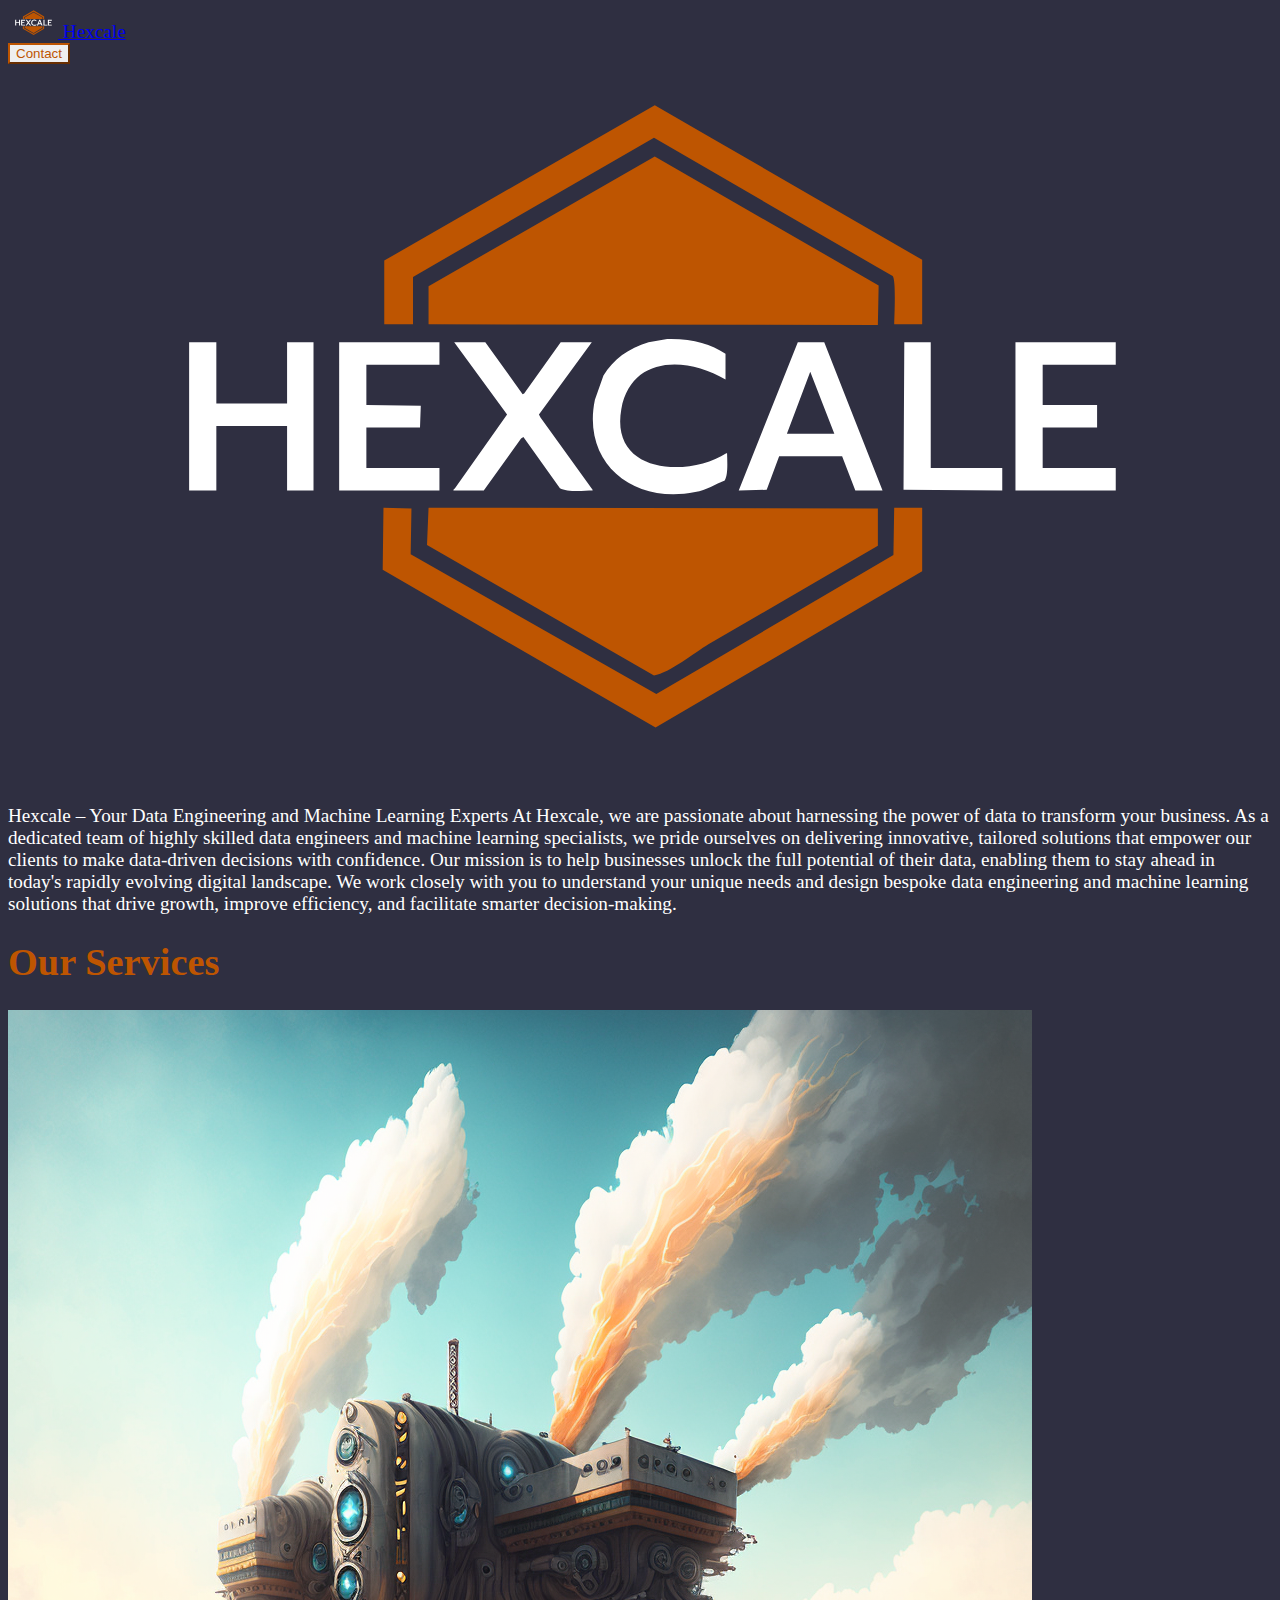
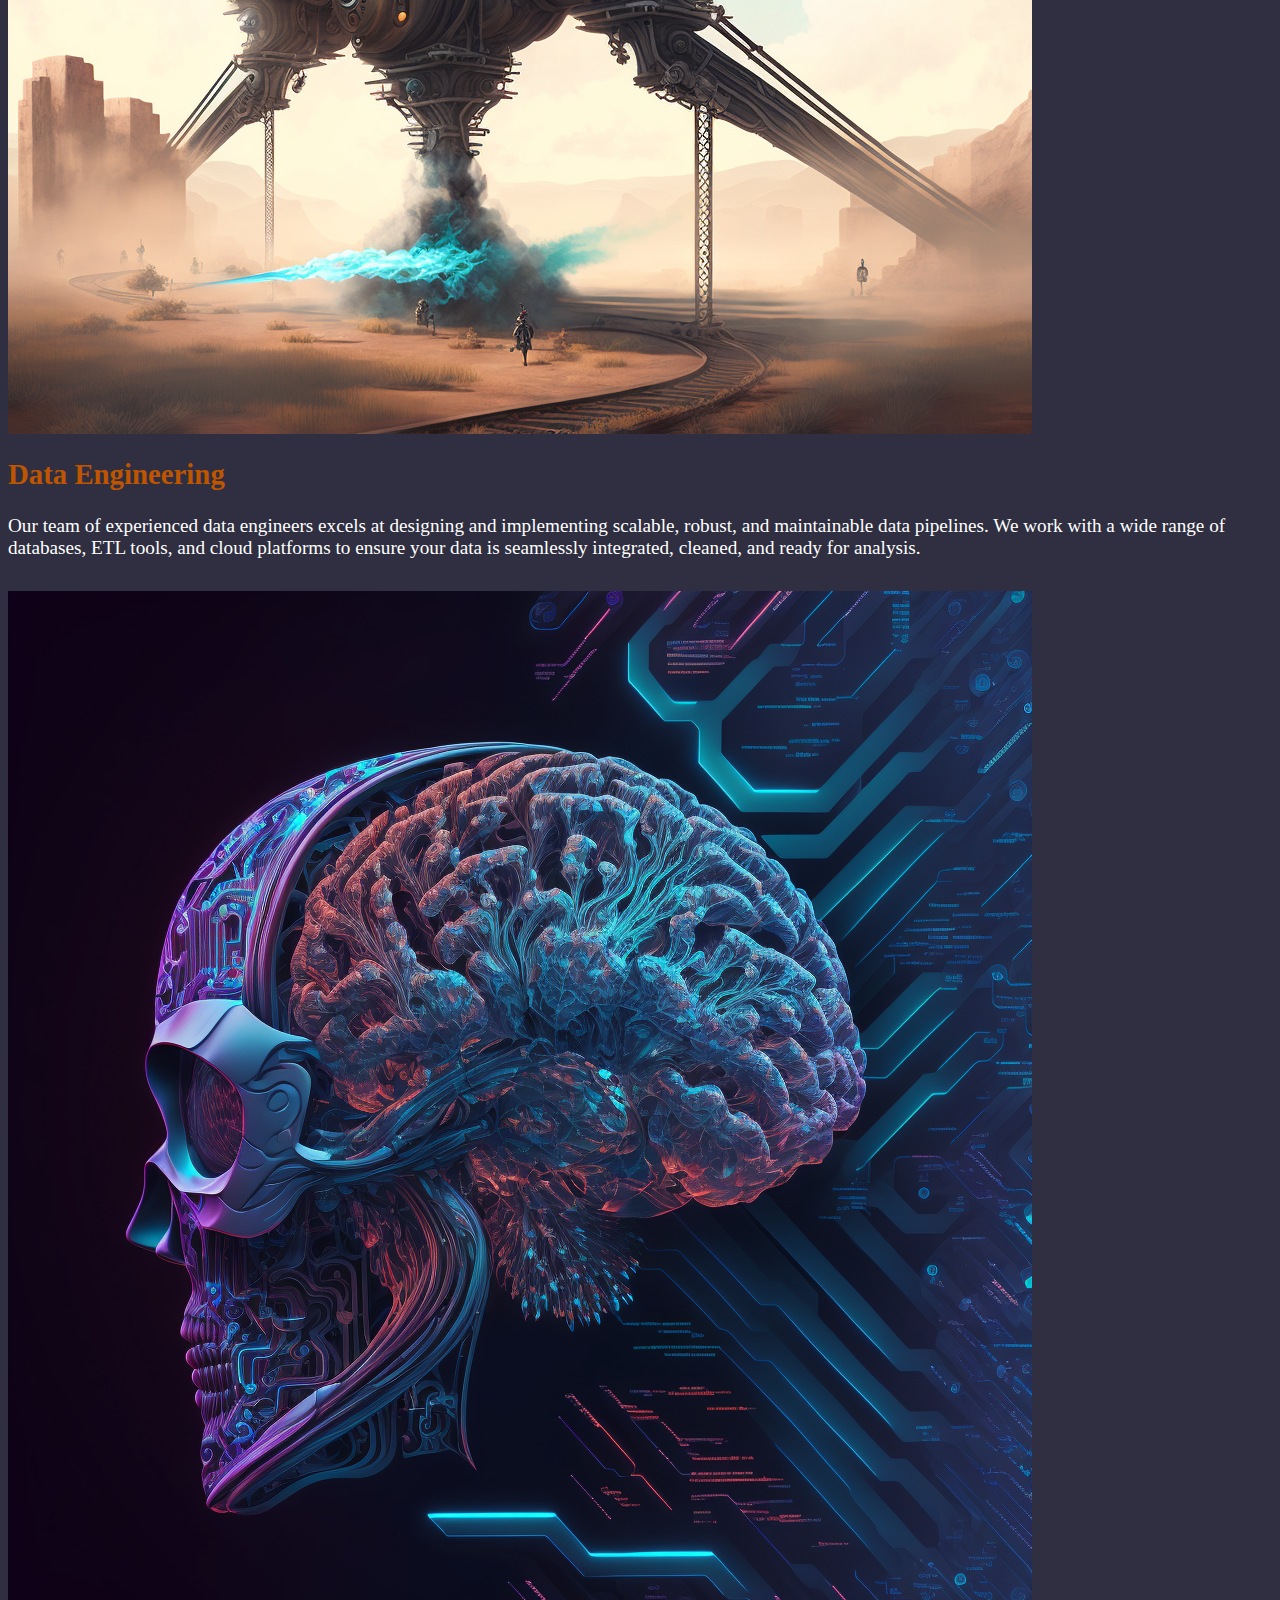
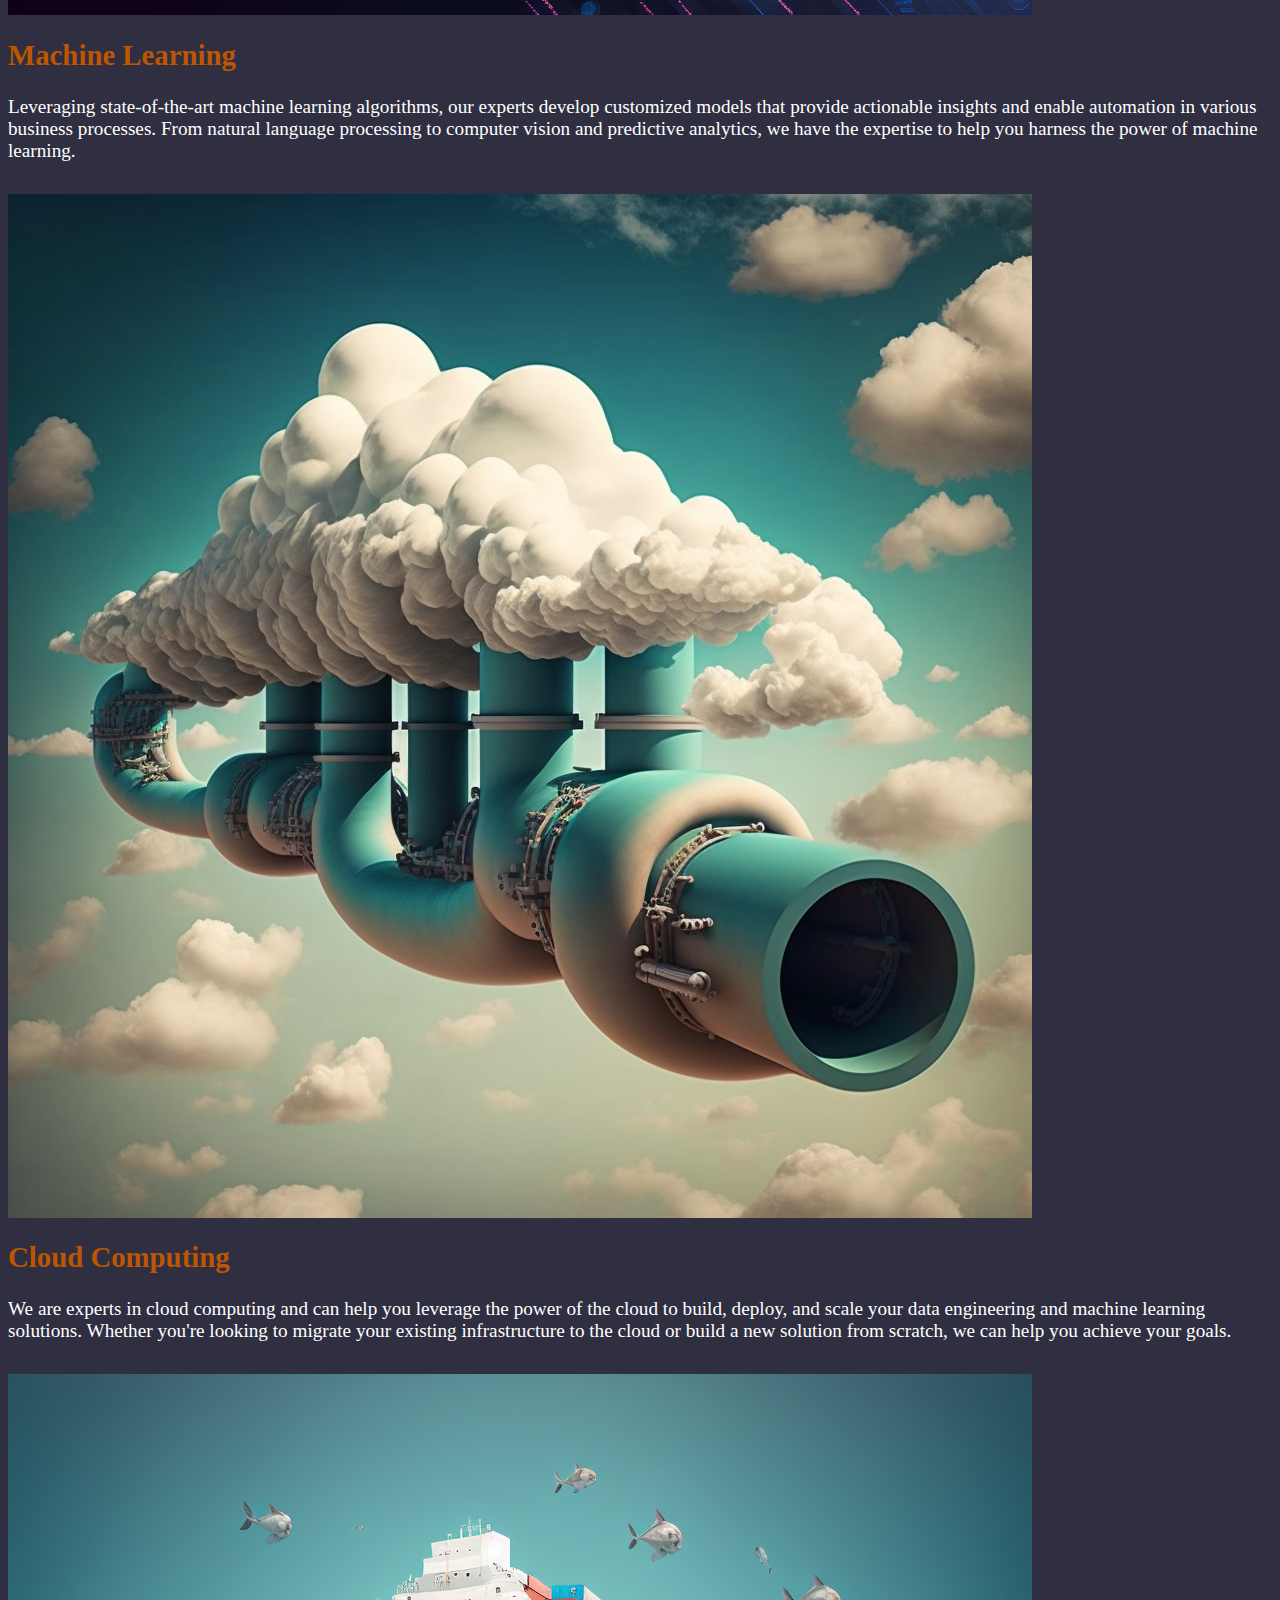
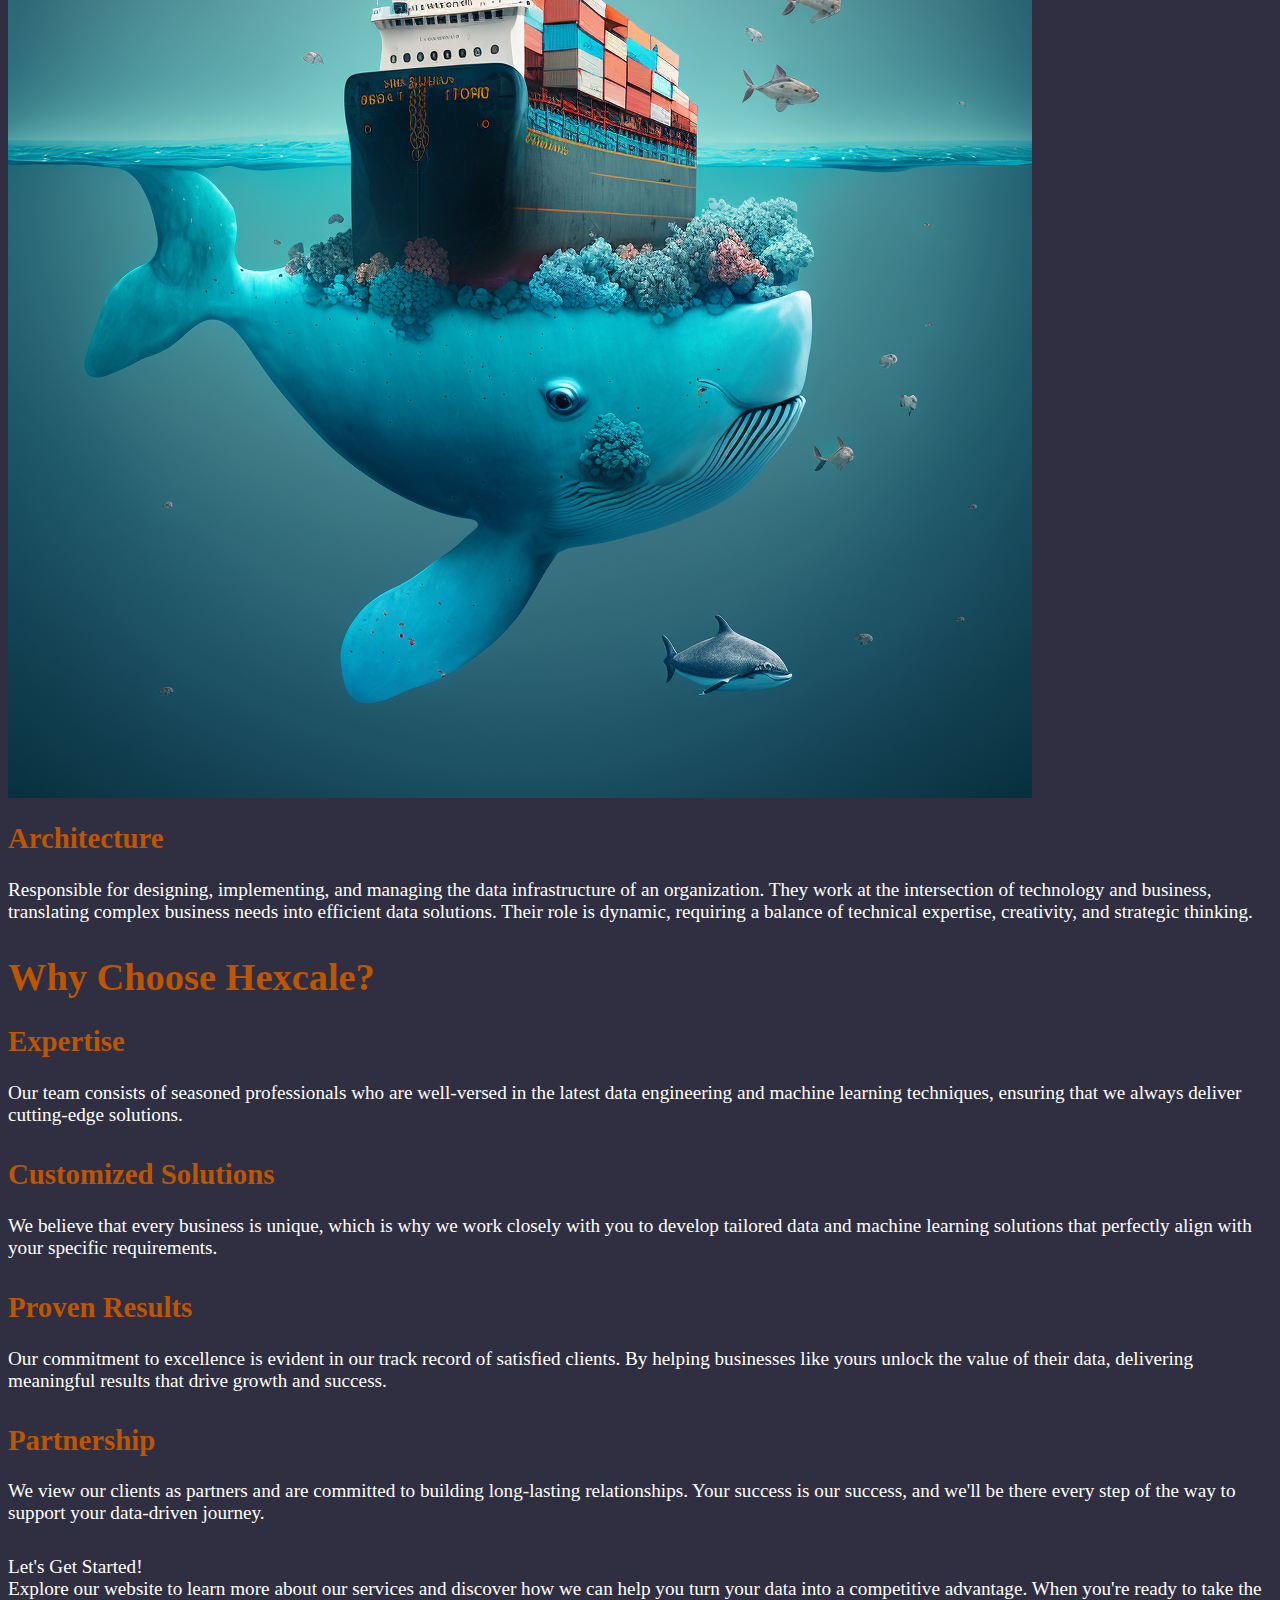
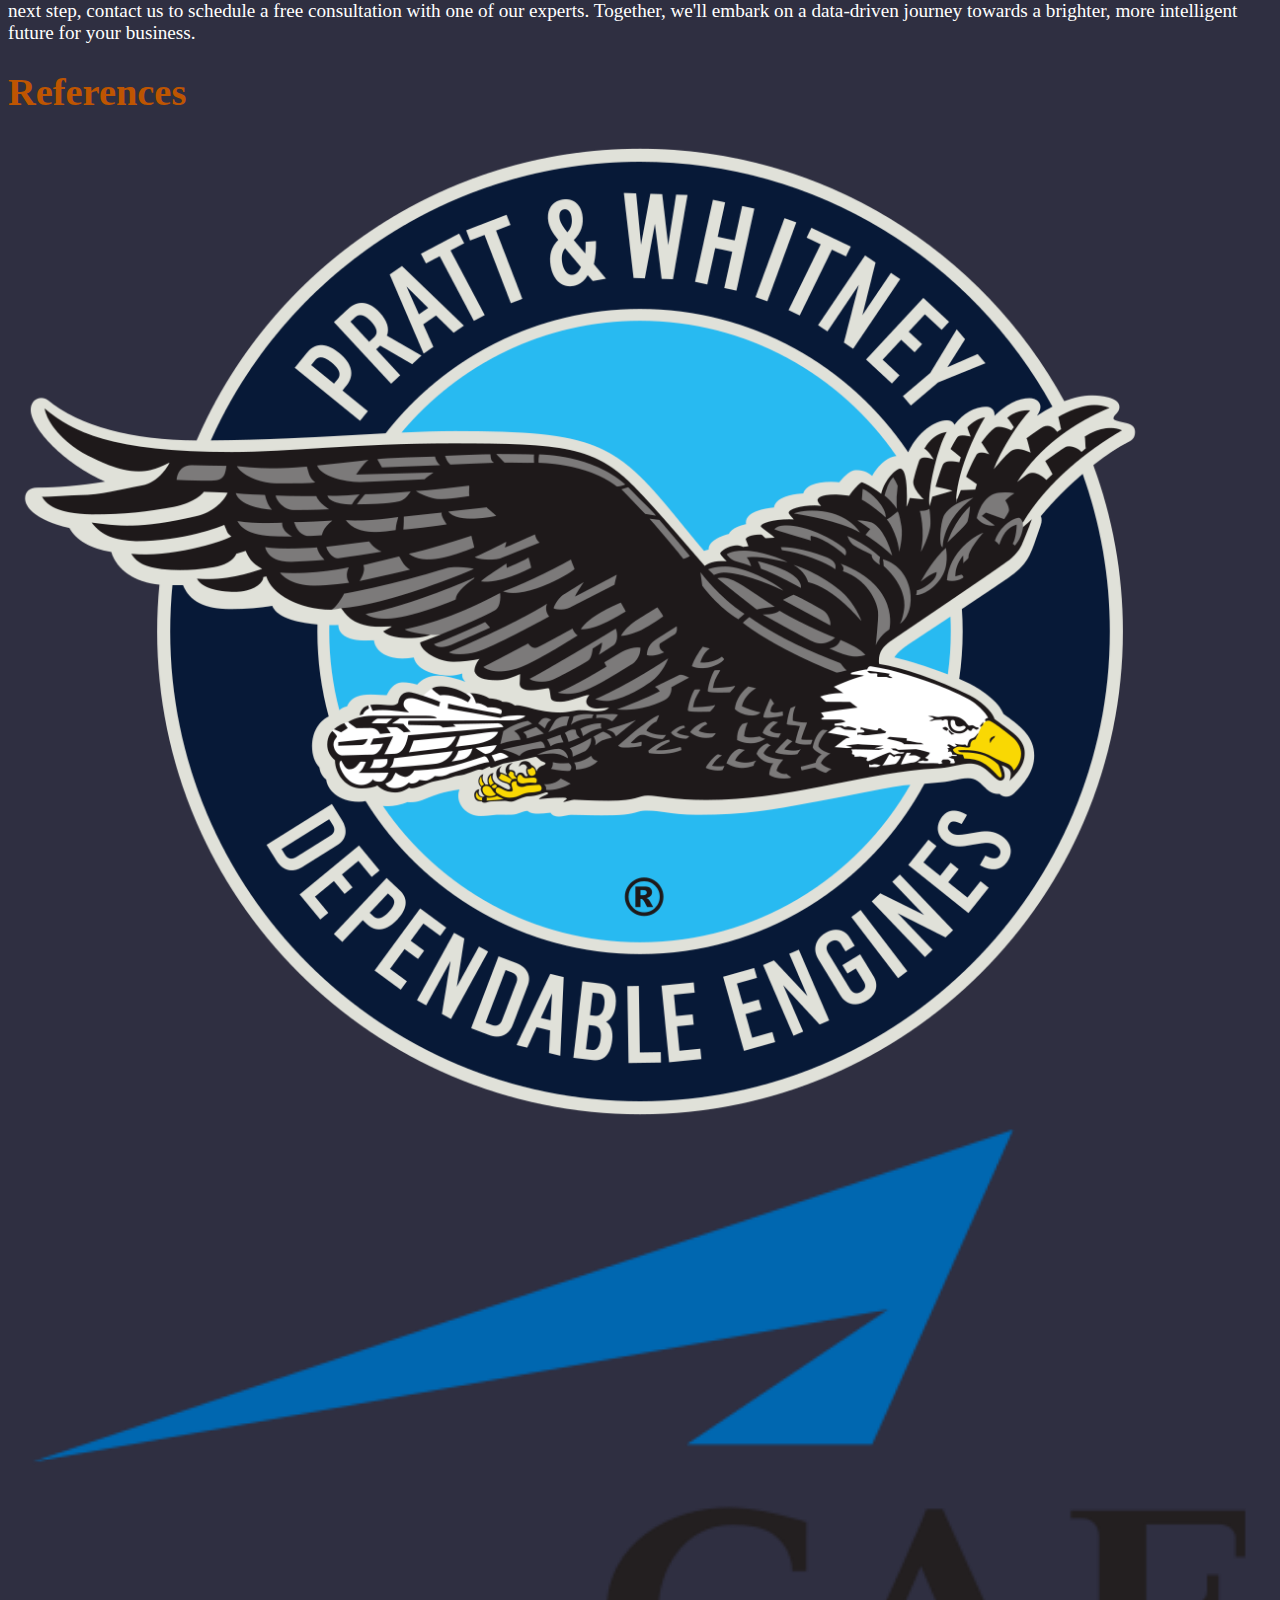
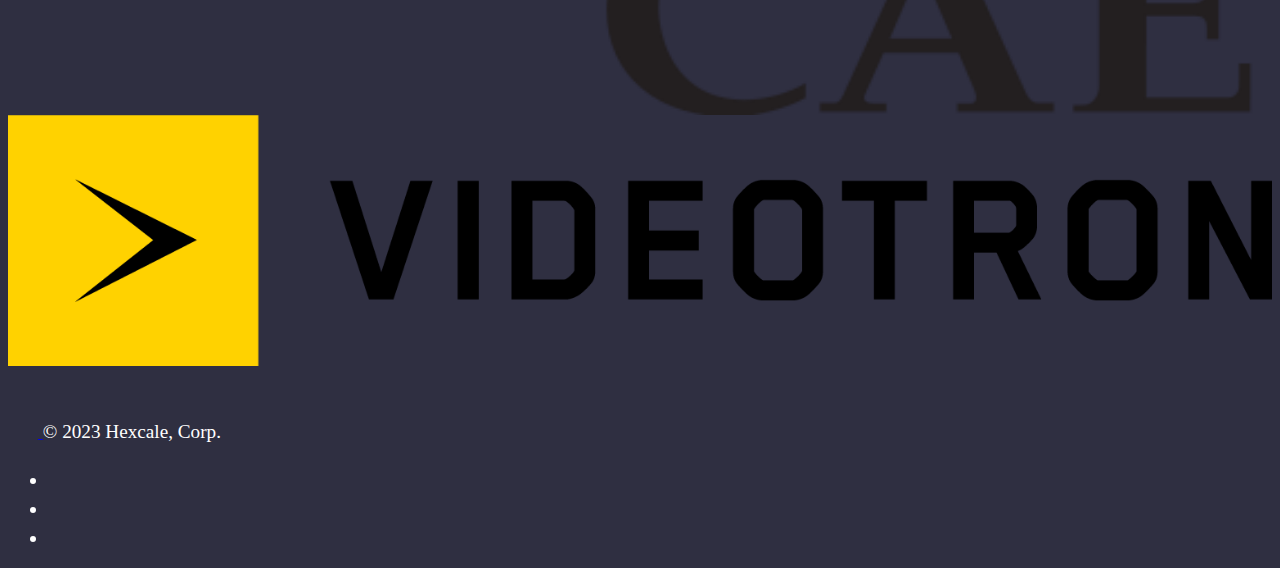
==== src/index.html @ 1b217c20 "firebase deployment" ====
<html>
    <head>
        <meta charset="UTF-8">
        <meta name="viewport" content="width=device-width, initial-scale=1.0">
        <meta name="description" content="Hexcale, Data Engineering Consulting Firm in Canada. We specialize in designing, implementing, and optimizing data pipelines for businesses across various industries. Contact us for expert data solutions.">
        <meta name="keywords" content="data engineering, consulting, firm, Canada, data pipelines, data solutions, architect, cloud, AWS, Azure, Hexcale, freelance">
        <meta name="author" content="Hexcale">
        <title>Data Engineering Consulting Firm Canada</title>
        
        <!-- Open Graph / Facebook -->
        <meta property="og:type" content="website">
        <meta property="og:url" content="https://www.hexcale.ca">
        <meta property="og:title" content="Hexcale">
        <meta property="og:description" content="Hexcale, Data Engineering Consulting Firm in Canada. We specialize in designing, implementing, and optimizing data pipelines for businesses across various industries. Contact us for expert data solutions.">
        <meta property="og:image" content="https://www.yourfirmname.com/images/og-image.jpg">
    
        <!-- Twitter -->
        <meta property="twitter:card" content="summary_large_image">
        <meta property="twitter:url" content="https://www.hexcale.ca">
        <meta property="twitter:title" content="Hexcale">
        <meta property="twitter:description" content="Hexcale, Data Engineering Consulting Firm in Canada. We specialize in designing, implementing, and optimizing data pipelines for businesses across various industries. Contact us for expert data solutions.">
        <meta property="twitter:image" content="https://www.yourfirmname.com/images/twitter-image.jpg">
    
        <title>Hexcale</title>
        <link href="https://cdn.jsdelivr.net/npm/bootstrap@5.3.0-alpha3/dist/css/bootstrap.min.css" rel="stylesheet" integrity="sha384-KK94CHFLLe+nY2dmCWGMq91rCGa5gtU4mk92HdvYe+M/SXH301p5ILy+dN9+nJOZ" crossorigin="anonymous">
        <link rel="stylesheet" href="style.css">
    </head>
    <body>
        <nav class="navbar bg-dark" data-bs-theme="dark">
            <div class="container-fluid">
              <a class="navbar-brand" href="#">
                <img src="img/logo.svg" alt="Logo" width="50" height="30" class="d-inline-block align-text-top">
                Hexcale
              </a>
              <form action="mailto:contact@hexcale.ca">
                <button class="btn btn-outline-hexcale" href="">Contact</button>
              </form>
            </div>
        </nav>
        <div class="container text-center">
            <div class="row">
              <div class="col">

              </div>
              <div class="col">
                <img src="img/logo.svg" width="100%" alt="">
              </div>
              <div class="col">

              </div>
            </div>
            <div class="row">
                <div class="col">
                    <p>
                        Hexcale – Your Data Engineering and Machine Learning Experts
                        At Hexcale, we are passionate about harnessing the power of data to transform your business. As a dedicated team of highly skilled data engineers and machine learning specialists, we pride ourselves on delivering innovative, tailored solutions that empower our clients to make data-driven decisions with confidence.
                        Our mission is to help businesses unlock the full potential of their data, enabling them to stay ahead in today's rapidly evolving digital landscape. We work closely with you to understand your unique needs and design bespoke data engineering and machine learning solutions that drive growth, improve efficiency, and facilitate smarter decision-making.
                    </p>
                </div>
            </div>
            <div class="row">
                <div class="col">
                    <h1>Our Services</h1>
                </div>
            </div>
            <div class="row">
                <div class="col">
                    <div class="card">
                        <img src="img/dataeng.png" class="card-img-top" alt="Abstract representation of a machine extracting resources">
                        <div class="card-body">
                            <h2>Data Engineering</h2>
                            <p class="card-text">Our team of experienced data engineers excels at designing and implementing scalable, robust, and maintainable data pipelines. We work with a wide range of databases, ETL tools, and cloud platforms to ensure your data is seamlessly integrated, cleaned, and ready for analysis.</p>
                        </div>
                    </div>
                    <div class="card">
                        <img src="img/AI.png" class="card-img-top" alt="Abstract representation of an humanoid ehanced face">
                        <div class="card-body">
                            <h2>Machine Learning</h2>
                            <p class="card-text">
                                Leveraging state-of-the-art machine learning algorithms, our experts develop customized models that provide actionable insights and enable automation in various business processes. From natural language processing to computer vision and predictive analytics, we have the expertise to help you harness the power of machine learning.
                            </p>
                        </div>
                    </div>
                </div>
                <div class="col">
                    <div class="card">
                        <img src="img/cloud.png" class="card-img-top" alt="Pipelines in the cloud">
                        <div class="card-body">
                            <h2>Cloud Computing</h2>
                            <p class="card-text">
                                We are experts in cloud computing and can help you leverage the power of the cloud to build, deploy, and scale your data engineering and machine learning solutions. Whether you're looking to migrate your existing infrastructure to the cloud or build a new solution from scratch, we can help you achieve your goals.
                            </p>
                        </div>
                    </div>
                    <div class="card">
                        <img src="img/datarchitect.png" class="card-img-top" alt="Docker deployment representated as a wale">
                        <div class="card-body">
                            <h2>Architecture</h2>
                            <p class="card-text">
                                Responsible for designing, implementing, and managing the data infrastructure of an organization. They work at the intersection of technology and business, translating complex business needs into efficient data solutions. Their role is dynamic, requiring a balance of technical expertise, creativity, and strategic thinking.
                            </p>
                        </div>
                    </div>
                </div>
            </div>

            <div class="row">
                <h1>Why Choose Hexcale?</h1>
                <div class="col">
                    <div class="card">
                        <div class="card-body">
                            <h2>Expertise</h2>
                            <p class="card-text">
                                Our team consists of seasoned professionals who are well-versed in the latest data engineering and machine learning techniques, ensuring that we always deliver cutting-edge solutions.
                            </p>    
                        </div>
                    </div>
                    <div class="card">
                        <div class="card-body">
                            <h2>Customized Solutions</h2>
                            <p class="card-text">
                                We believe that every business is unique, which is why we work closely with you to develop tailored data and machine learning solutions that perfectly align with your specific requirements.
                            </p>
                        </div>
                    </div>
                </div>
                <div class="col">
                    <div class="card">
                        <div class="card-body">
                            <h2>Proven Results</h2>
                            <p class="card-text">
                                Our commitment to excellence is evident in our track record of satisfied clients. By helping businesses like yours unlock the value of their data, delivering meaningful results that drive growth and success.
                            </p>
                        </div>
                    </div>
                    <div class="card">
                        <div class="card-body">
                            <h2>Partnership</h2>
                            <p class="card-text">
                                We view our clients as partners and are committed to building long-lasting relationships. Your success is our success, and we'll be there every step of the way to support your data-driven journey.
                            </p>
                        </div>
                    </div>
                </div>
            </div>
            <div class="row">
                <p>
                    Let's Get Started!
                    <br>
                    Explore our website to learn more about our services and discover how we can help you turn your data into a competitive advantage. When you're ready to take the next step, contact us to schedule a free consultation with one of our experts. Together, we'll embark on a data-driven journey towards a brighter, more intelligent future for your business.
                </p>
            </div>
            
            <div class="row">
                <div class="col">
                    <h1>References</h1>
                </div>
            </div>
            <div class="row">
                <div class="col">
                    <img src="img/clients/Pratt_&_Whitney_logo.svg.png" alt="Pratt&Whitney Canada Logo" width="100%">
                </div>
                <div class="col">
                    <img src="img/clients/cae.png" alt="CAE Logo" width="100%">
                </div>
                <div class="col">
                    <img src="img/clients/Videotron_2017_logo.png" alt="Videotron Logo" width="100%">
                </div>
            </div>
            <footer class="d-flex flex-wrap justify-content-between align-items-center py-3 my-4 border-top">
                <div class="col-md-4 d-flex align-items-center">
                <a href="/" class="mb-3 me-2 mb-md-0 text-muted lh-1">
                    <svg class="bi" width="30" height="24"><use xlink:href="#bootstrap"></use></svg>
                </a>
                <span class="mb-3 mb-md-0">© 2023 Hexcale, Corp.</span>
                </div>

                <ul class="nav col-md-4 justify-content-end list-unstyled d-flex">
                <li class="ms-3"><a class="text-muted" href="#"><svg class="bi" width="24" height="24"><use xlink:href="#twitter"></use></svg></a></li>
                <li class="ms-3"><a class="text-muted" href="#"><svg class="bi" width="24" height="24"><use xlink:href="#instagram"></use></svg></a></li>
                <li class="ms-3"><a class="text-muted" href="#"><svg class="bi" width="24" height="24"><use xlink:href="#facebook"></use></svg></a></li>
                </ul>
            </footer>
        <script src="https://cdn.jsdelivr.net/npm/bootstrap@5.3.0-alpha3/dist/js/bootstrap.bundle.min.js" integrity="sha384-ENjdO4Dr2bkBIFxQpeoTz1HIcje39Wm4jDKdf19U8gI4ddQ3GYNS7NTKfAdVQSZe" crossorigin="anonymous"></script>   
    </body>

</html>
---- src/style.css ----
body
{
    background-color: #2f2f41;
    color: white;
    font-size: 1.2em;
}

.card{
    margin-bottom: 2rem;
    border-color: #be5501;
    background-color: #2f2f41;
    color: white;
}

h1, h2, h3, h4, h5, h6
{
    color: #be5501;
}

footer{
    margin-top: 3rem;
    color: white;
}

form{
    margin: 0;
}

.btn-outline-hexcale{
    color:#be5501;
    border-color: #be5501;
}

.btn-outline-hexcale:hover{
    background-color: #be5501;
    color: white;
}
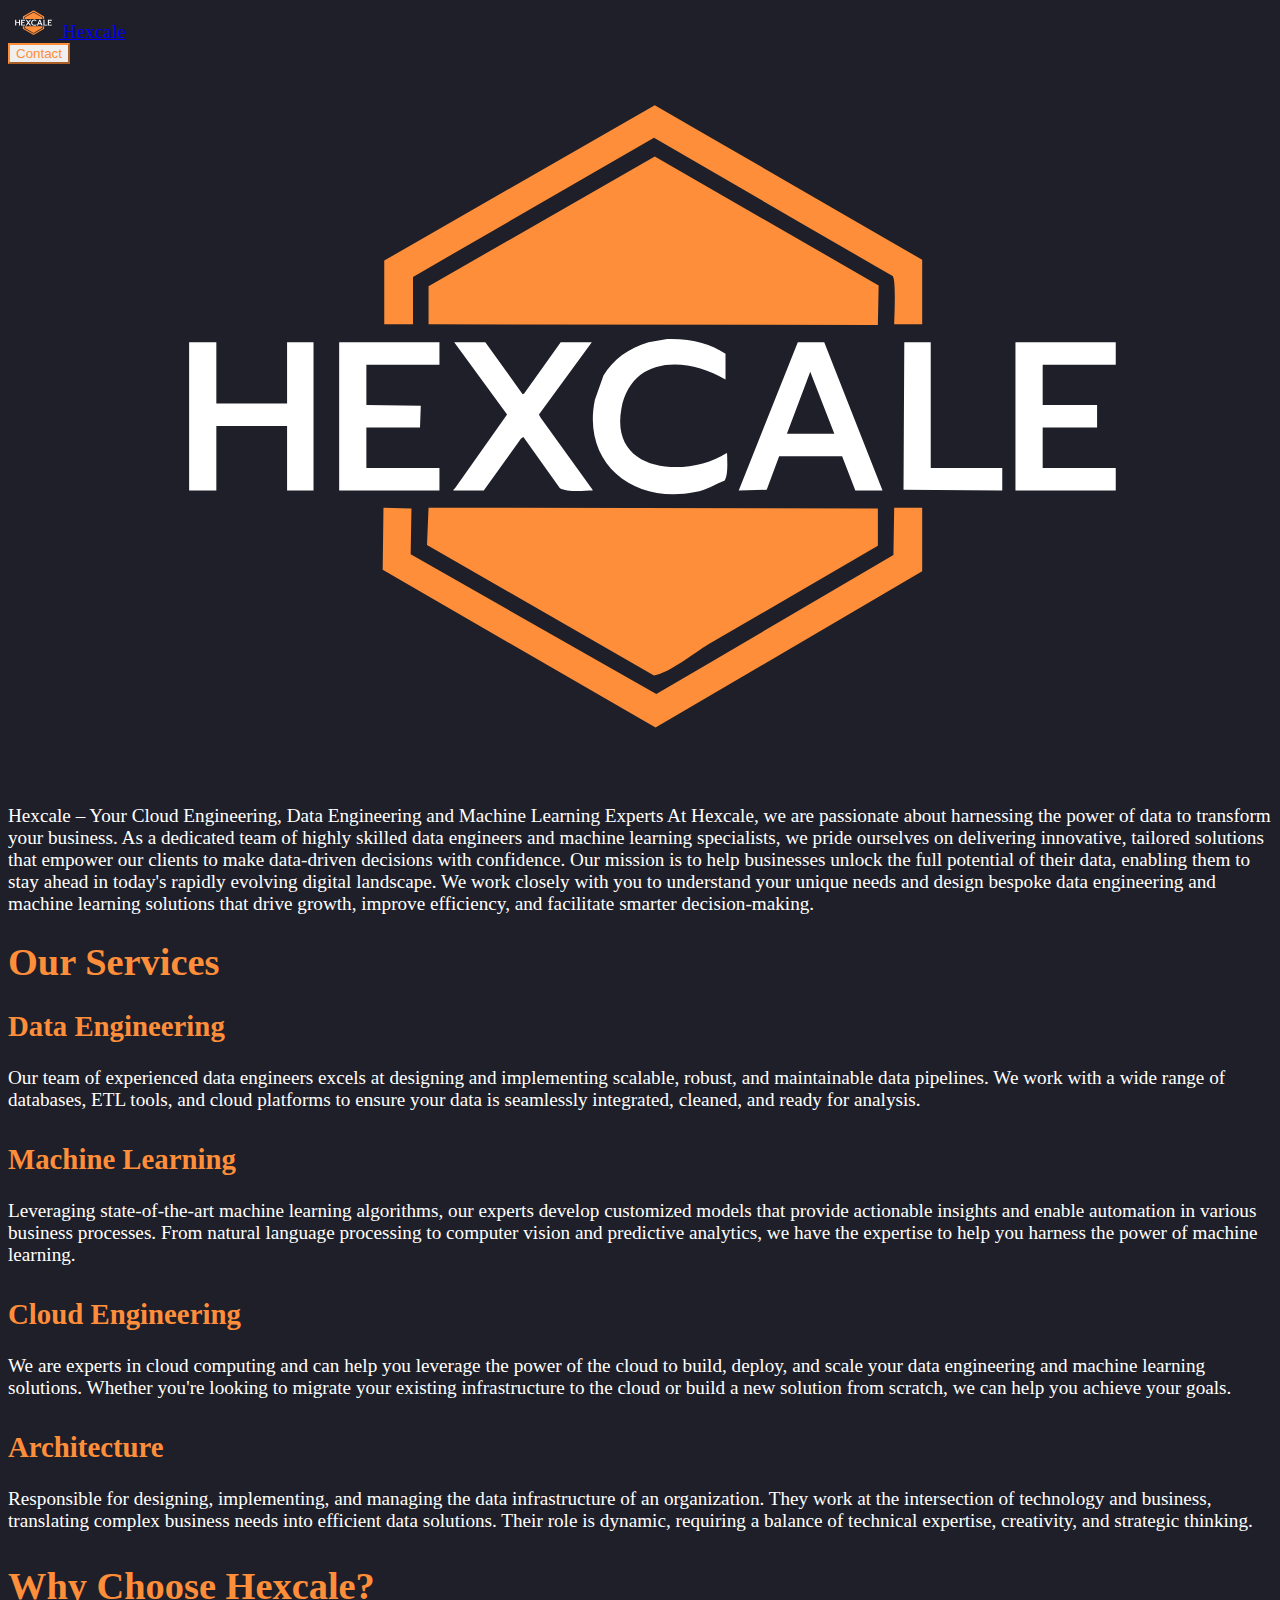
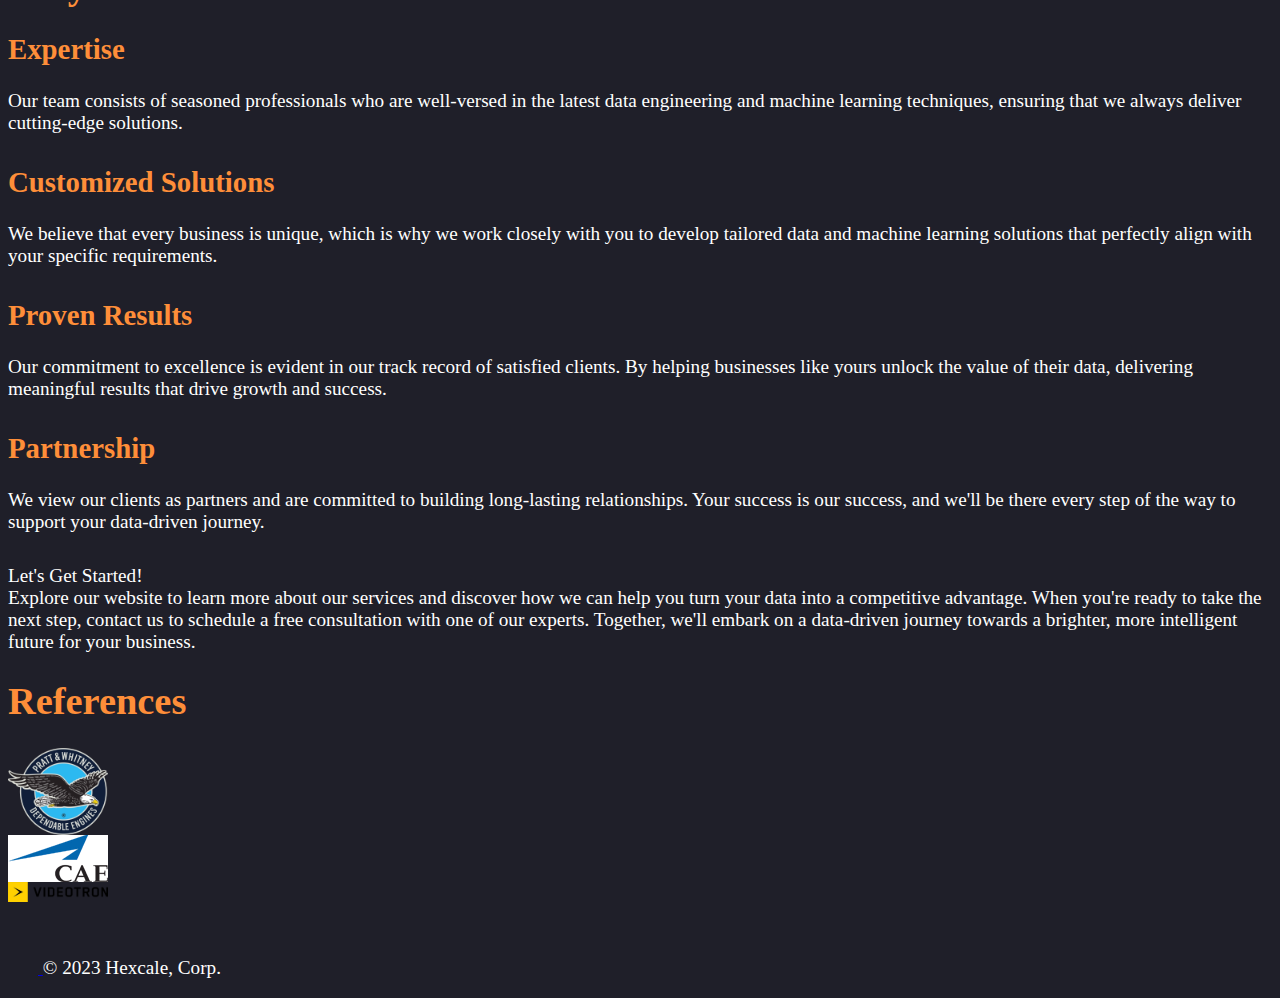
==== commit 1e15a714: "latest version" ====
--- a/src/index.html
+++ b/src/index.html
@@ -1,27 +1,27 @@
-<html>
+<html lang="en">
     <head>
         <meta charset="UTF-8">
         <meta name="viewport" content="width=device-width, initial-scale=1.0">
-        <meta name="description" content="Hexcale, Data Engineering Consulting Firm in Canada. We specialize in designing, implementing, and optimizing data pipelines for businesses across various industries. Contact us for expert data solutions.">
-        <meta name="keywords" content="data engineering, consulting, firm, Canada, data pipelines, data solutions, architect, cloud, AWS, Azure, Hexcale, freelance">
+        <meta name="description" content="Hexcale, Cloud & Data Engineering Consulting Firm in Canada. We specialize in designing, implementing, and optimizing data pipelines for businesses across various industries. Contact us for expert data solutions.">
+        <meta name="keywords" content="cloud engineering, data engineering, consulting, firm, Canada, data pipelines, data solutions, architect, cloud, AWS, Azure, Hexcale, freelance">
         <meta name="author" content="Hexcale">
-        <title>Data Engineering Consulting Firm Canada</title>
+        <title>Hexcale</title>
         
+        <link rel="icon" type="image/x-icon" href="img/favicon.png">
         <!-- Open Graph / Facebook -->
         <meta property="og:type" content="website">
         <meta property="og:url" content="https://www.hexcale.ca">
         <meta property="og:title" content="Hexcale">
-        <meta property="og:description" content="Hexcale, Data Engineering Consulting Firm in Canada. We specialize in designing, implementing, and optimizing data pipelines for businesses across various industries. Contact us for expert data solutions.">
+        <meta property="og:description" content="Hexcale, Cloud & Data Engineering Consulting Firm in Canada. We specialize in designing, implementing, and optimizing data pipelines for businesses across various industries. Contact us for expert data solutions.">
         <meta property="og:image" content="https://www.yourfirmname.com/images/og-image.jpg">
     
         <!-- Twitter -->
         <meta property="twitter:card" content="summary_large_image">
         <meta property="twitter:url" content="https://www.hexcale.ca">
         <meta property="twitter:title" content="Hexcale">
-        <meta property="twitter:description" content="Hexcale, Data Engineering Consulting Firm in Canada. We specialize in designing, implementing, and optimizing data pipelines for businesses across various industries. Contact us for expert data solutions.">
+        <meta property="twitter:description" content="Hexcale, Cloud & Data Engineering Consulting Firm in Canada. We specialize in designing, implementing, and optimizing data pipelines for businesses across various industries. Contact us for expert data solutions.">
         <meta property="twitter:image" content="https://www.yourfirmname.com/images/twitter-image.jpg">
-    
-        <title>Hexcale</title>
+        
         <link href="https://cdn.jsdelivr.net/npm/bootstrap@5.3.0-alpha3/dist/css/bootstrap.min.css" rel="stylesheet" integrity="sha384-KK94CHFLLe+nY2dmCWGMq91rCGa5gtU4mk92HdvYe+M/SXH301p5ILy+dN9+nJOZ" crossorigin="anonymous">
         <link rel="stylesheet" href="style.css">
     </head>
@@ -52,7 +52,7 @@
             <div class="row">
                 <div class="col">
                     <p>
-                        Hexcale – Your Data Engineering and Machine Learning Experts
+                        Hexcale – Your Cloud Engineering, Data Engineering and Machine Learning Experts
                         At Hexcale, we are passionate about harnessing the power of data to transform your business. As a dedicated team of highly skilled data engineers and machine learning specialists, we pride ourselves on delivering innovative, tailored solutions that empower our clients to make data-driven decisions with confidence.
                         Our mission is to help businesses unlock the full potential of their data, enabling them to stay ahead in today's rapidly evolving digital landscape. We work closely with you to understand your unique needs and design bespoke data engineering and machine learning solutions that drive growth, improve efficiency, and facilitate smarter decision-making.
                     </p>
@@ -63,17 +63,20 @@
                     <h1>Our Services</h1>
                 </div>
             </div>
+        
             <div class="row">
-                <div class="col">
+                <div class="col-sm-6 mb-3 mb-sm-0">
                     <div class="card">
-                        <img src="img/dataeng.png" class="card-img-top" alt="Abstract representation of a machine extracting resources">
                         <div class="card-body">
+                             <!--<img src="img/dataeng.png" class="" alt="Abstract representation of a machine extracting resources"> -->
                             <h2>Data Engineering</h2>
                             <p class="card-text">Our team of experienced data engineers excels at designing and implementing scalable, robust, and maintainable data pipelines. We work with a wide range of databases, ETL tools, and cloud platforms to ensure your data is seamlessly integrated, cleaned, and ready for analysis.</p>
                         </div>
                     </div>
+                </div>
+                <div class="col-sm-6 mb-3 mb-sm-0">
                     <div class="card">
-                        <img src="img/AI.png" class="card-img-top" alt="Abstract representation of an humanoid ehanced face">
+                         <!--<img src="img/AI.png" class="card-img-top" alt="Abstract representation of an humanoid ehanced face"> -->
                         <div class="card-body">
                             <h2>Machine Learning</h2>
                             <p class="card-text">
@@ -82,18 +85,20 @@
                         </div>
                     </div>
                 </div>
-                <div class="col">
+                <div class="col-sm-6 mb-3 mb-sm-0">
                     <div class="card">
-                        <img src="img/cloud.png" class="card-img-top" alt="Pipelines in the cloud">
+                         <!--<img src="img/cloud.png" class="card-img-top" alt="Pipelines in the cloud"> -->
                         <div class="card-body">
-                            <h2>Cloud Computing</h2>
+                            <h2>Cloud Engineering</h2>
                             <p class="card-text">
                                 We are experts in cloud computing and can help you leverage the power of the cloud to build, deploy, and scale your data engineering and machine learning solutions. Whether you're looking to migrate your existing infrastructure to the cloud or build a new solution from scratch, we can help you achieve your goals.
                             </p>
                         </div>
                     </div>
+                </div>
+                <div class="col-sm-6 mb-3 mb-sm-0">
                     <div class="card">
-                        <img src="img/datarchitect.png" class="card-img-top" alt="Docker deployment representated as a wale">
+                         <!--<img src="img/datarchitect.png" class="card-img-top" alt="Docker deployment representated as a wale"> -->
                         <div class="card-body">
                             <h2>Architecture</h2>
                             <p class="card-text">
@@ -158,13 +163,13 @@
             </div>
             <div class="row">
                 <div class="col">
-                    <img src="img/clients/Pratt_&_Whitney_logo.svg.png" alt="Pratt&Whitney Canada Logo" width="100%">
+                    <img src="img/clients/Pratt_&_Whitney_logo.webp" alt="Pratt & Whitney Canada Logo" width="100px">
                 </div>
                 <div class="col">
-                    <img src="img/clients/cae.png" alt="CAE Logo" width="100%">
+                    <img src="img/clients/cae.webp" alt="CAE Logo" style="background-color: white;" width="100px">
                 </div>
                 <div class="col">
-                    <img src="img/clients/Videotron_2017_logo.png" alt="Videotron Logo" width="100%">
+                    <img src="img/clients/Videotron_2017_logo.webp" alt="Videotron Logo" width="100px">
                 </div>
             </div>
             <footer class="d-flex flex-wrap justify-content-between align-items-center py-3 my-4 border-top">
@@ -176,9 +181,7 @@
                 </div>
 
                 <ul class="nav col-md-4 justify-content-end list-unstyled d-flex">
-                <li class="ms-3"><a class="text-muted" href="#"><svg class="bi" width="24" height="24"><use xlink:href="#twitter"></use></svg></a></li>
-                <li class="ms-3"><a class="text-muted" href="#"><svg class="bi" width="24" height="24"><use xlink:href="#instagram"></use></svg></a></li>
-                <li class="ms-3"><a class="text-muted" href="#"><svg class="bi" width="24" height="24"><use xlink:href="#facebook"></use></svg></a></li>
+
                 </ul>
             </footer>
         <script src="https://cdn.jsdelivr.net/npm/bootstrap@5.3.0-alpha3/dist/js/bootstrap.bundle.min.js" integrity="sha384-ENjdO4Dr2bkBIFxQpeoTz1HIcje39Wm4jDKdf19U8gI4ddQ3GYNS7NTKfAdVQSZe" crossorigin="anonymous"></script>   
--- a/src/style.css
+++ b/src/style.css
@@ -1,20 +1,30 @@
+:root
+{
+    /* 
+    --primary-color: #2f2f41;
+    --secondary-color: #be5501;
+    */
+    --primary-color: #1F1F29;
+    --secondary-color: #FE8E39;
+}
+
 body
 {
-    background-color: #2f2f41;
+    background-color: var(--primary-color);
     color: white;
     font-size: 1.2em;
 }
 
 .card{
     margin-bottom: 2rem;
-    border-color: #be5501;
-    background-color: #2f2f41;
+    border-color: var(--secondary-color);
+    background-color: var(--primary-color);
     color: white;
 }
 
 h1, h2, h3, h4, h5, h6
 {
-    color: #be5501;
+    color: var(--secondary-color);
 }
 
 footer{
@@ -27,11 +37,11 @@
 }
 
 .btn-outline-hexcale{
-    color:#be5501;
-    border-color: #be5501;
+    color:var(--secondary-color);
+    border-color: var(--secondary-color);
 }
 
 .btn-outline-hexcale:hover{
-    background-color: #be5501;
+    background-color: var(--secondary-color);
     color: white;
 }